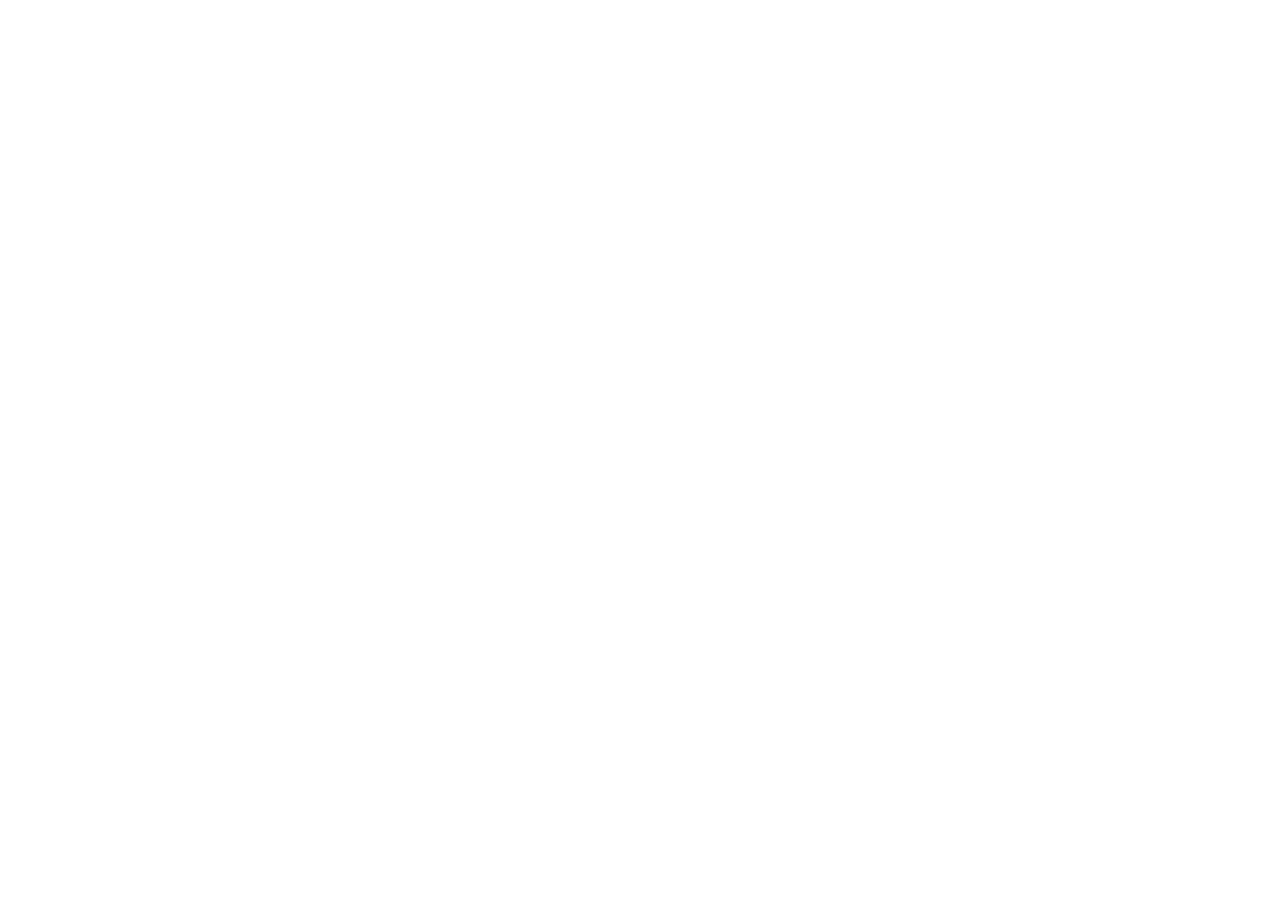
==== home.html @ 7bcd13d3 "finished intro-page(took out img and added radial gradient background instead, added boiler plate fo" ====
<!DOCTYPE html>
<html lang="en">
<head>
    <meta charset="UTF-8">
    <meta name="viewport" content="width=device-width, initial-scale=1.0">
    <meta http-equiv="X-UA-Compatible" content="ie=edge">
    <title>Gordon's Portfolio</title>
    <link rel="stylesheet" href="css/bootstrap.min.css">
    <link rel="stylesheet" href="css/all.min.css">
    <link rel="stylesheet" href="css/styles.css">
</head>
<body>
   
</body>
</html>
---- css/all.min.css ----
.fa,.fab,.fal,.far,.fas{-moz-osx-font-smoothing:grayscale;-webkit-font-smoothing:antialiased;display:inline-block;font-style:normal;font-variant:normal;text-rendering:auto;line-height:1}.fa-lg{font-size:1.33333em;line-height:.75em;vertical-align:-.0667em}.fa-xs{font-size:.75em}.fa-sm{font-size:.875em}.fa-1x{font-size:1em}.fa-2x{font-size:2em}.fa-3x{font-size:3em}.fa-4x{font-size:4em}.fa-5x{font-size:5em}.fa-6x{font-size:6em}.fa-7x{font-size:7em}.fa-8x{font-size:8em}.fa-9x{font-size:9em}.fa-10x{font-size:10em}.fa-fw{text-align:center;width:1.25em}.fa-ul{list-style-type:none;margin-left:2.5em;padding-left:0}.fa-ul>li{position:relative}.fa-li{left:-2em;position:absolute;text-align:center;width:2em;line-height:inherit}.fa-border{border:.08em solid #eee;border-radius:.1em;padding:.2em .25em .15em}.fa-pull-left{float:left}.fa-pull-right{float:right}.fa.fa-pull-left,.fab.fa-pull-left,.fal.fa-pull-left,.far.fa-pull-left,.fas.fa-pull-left{margin-right:.3em}.fa.fa-pull-right,.fab.fa-pull-right,.fal.fa-pull-right,.far.fa-pull-right,.fas.fa-pull-right{margin-left:.3em}.fa-spin{animation:fa-spin 2s infinite linear}.fa-pulse{animation:fa-spin 1s infinite steps(8)}@keyframes fa-spin{0%{transform:rotate(0deg)}to{transform:rotate(1turn)}}.fa-rotate-90{-ms-filter:"progid:DXImageTransform.Microsoft.BasicImage(rotation=1)";transform:rotate(90deg)}.fa-rotate-180{-ms-filter:"progid:DXImageTransform.Microsoft.BasicImage(rotation=2)";transform:rotate(180deg)}.fa-rotate-270{-ms-filter:"progid:DXImageTransform.Microsoft.BasicImage(rotation=3)";transform:rotate(270deg)}.fa-flip-horizontal{-ms-filter:"progid:DXImageTransform.Microsoft.BasicImage(rotation=0, mirror=1)";transform:scaleX(-1)}.fa-flip-vertical{transform:scaleY(-1)}.fa-flip-both,.fa-flip-horizontal.fa-flip-vertical,.fa-flip-vertical{-ms-filter:"progid:DXImageTransform.Microsoft.BasicImage(rotation=2, mirror=1)"}.fa-flip-both,.fa-flip-horizontal.fa-flip-vertical{transform:scale(-1)}:root .fa-flip-both,:root .fa-flip-horizontal,:root .fa-flip-vertical,:root .fa-rotate-90,:root .fa-rotate-180,:root .fa-rotate-270{filter:none}.fa-stack{display:inline-block;height:2em;line-height:2em;position:relative;vertical-align:middle;width:2.5em}.fa-stack-1x,.fa-stack-2x{left:0;position:absolute;text-align:center;width:100%}.fa-stack-1x{line-height:inherit}.fa-stack-2x{font-size:2em}.fa-inverse{color:#fff}.fa-500px:before{content:"\f26e"}.fa-accessible-icon:before{content:"\f368"}.fa-accusoft:before{content:"\f369"}.fa-acquisitions-incorporated:before{content:"\f6af"}.fa-ad:before{content:"\f641"}.fa-address-book:before{content:"\f2b9"}.fa-address-card:before{content:"\f2bb"}.fa-adjust:before{content:"\f042"}.fa-adn:before{content:"\f170"}.fa-adobe:before{content:"\f778"}.fa-adversal:before{content:"\f36a"}.fa-affiliatetheme:before{content:"\f36b"}.fa-air-freshener:before{content:"\f5d0"}.fa-algolia:before{content:"\f36c"}.fa-align-center:before{content:"\f037"}.fa-align-justify:before{content:"\f039"}.fa-align-left:before{content:"\f036"}.fa-align-right:before{content:"\f038"}.fa-alipay:before{content:"\f642"}.fa-allergies:before{content:"\f461"}.fa-amazon:before{content:"\f270"}.fa-amazon-pay:before{content:"\f42c"}.fa-ambulance:before{content:"\f0f9"}.fa-american-sign-language-interpreting:before{content:"\f2a3"}.fa-amilia:before{content:"\f36d"}.fa-anchor:before{content:"\f13d"}.fa-android:before{content:"\f17b"}.fa-angellist:before{content:"\f209"}.fa-angle-double-down:before{content:"\f103"}.fa-angle-double-left:before{content:"\f100"}.fa-angle-double-right:before{content:"\f101"}.fa-angle-double-up:before{content:"\f102"}.fa-angle-down:before{content:"\f107"}.fa-angle-left:before{content:"\f104"}.fa-angle-right:before{content:"\f105"}.fa-angle-up:before{content:"\f106"}.fa-angry:before{content:"\f556"}.fa-angrycreative:before{content:"\f36e"}.fa-angular:before{content:"\f420"}.fa-ankh:before{content:"\f644"}.fa-app-store:before{content:"\f36f"}.fa-app-store-ios:before{content:"\f370"}.fa-apper:before{content:"\f371"}.fa-apple:before{content:"\f179"}.fa-apple-alt:before{content:"\f5d1"}.fa-apple-pay:before{content:"\f415"}.fa-archive:before{content:"\f187"}.fa-archway:before{content:"\f557"}.fa-arrow-alt-circle-down:before{content:"\f358"}.fa-arrow-alt-circle-left:before{content:"\f359"}.fa-arrow-alt-circle-right:before{content:"\f35a"}.fa-arrow-alt-circle-up:before{content:"\f35b"}.fa-arrow-circle-down:before{content:"\f0ab"}.fa-arrow-circle-left:before{content:"\f0a8"}.fa-arrow-circle-right:before{content:"\f0a9"}.fa-arrow-circle-up:before{content:"\f0aa"}.fa-arrow-down:before{content:"\f063"}.fa-arrow-left:before{content:"\f060"}.fa-arrow-right:before{content:"\f061"}.fa-arrow-up:before{content:"\f062"}.fa-arrows-alt:before{content:"\f0b2"}.fa-arrows-alt-h:before{content:"\f337"}.fa-arrows-alt-v:before{content:"\f338"}.fa-artstation:before{content:"\f77a"}.fa-assistive-listening-systems:before{content:"\f2a2"}.fa-asterisk:before{content:"\f069"}.fa-asymmetrik:before{content:"\f372"}.fa-at:before{content:"\f1fa"}.fa-atlas:before{content:"\f558"}.fa-atlassian:before{content:"\f77b"}.fa-atom:before{content:"\f5d2"}.fa-audible:before{content:"\f373"}.fa-audio-description:before{content:"\f29e"}.fa-autoprefixer:before{content:"\f41c"}.fa-avianex:before{content:"\f374"}.fa-aviato:before{content:"\f421"}.fa-award:before{content:"\f559"}.fa-aws:before{content:"\f375"}.fa-baby:before{content:"\f77c"}.fa-baby-carriage:before{content:"\f77d"}.fa-backspace:before{content:"\f55a"}.fa-backward:before{content:"\f04a"}.fa-bacon:before{content:"\f7e5"}.fa-balance-scale:before{content:"\f24e"}.fa-ban:before{content:"\f05e"}.fa-band-aid:before{content:"\f462"}.fa-bandcamp:before{content:"\f2d5"}.fa-barcode:before{content:"\f02a"}.fa-bars:before{content:"\f0c9"}.fa-baseball-ball:before{content:"\f433"}.fa-basketball-ball:before{content:"\f434"}.fa-bath:before{content:"\f2cd"}.fa-battery-empty:before{content:"\f244"}.fa-battery-full:before{content:"\f240"}.fa-battery-half:before{content:"\f242"}.fa-battery-quarter:before{content:"\f243"}.fa-battery-three-quarters:before{content:"\f241"}.fa-bed:before{content:"\f236"}.fa-beer:before{content:"\f0fc"}.fa-behance:before{content:"\f1b4"}.fa-behance-square:before{content:"\f1b5"}.fa-bell:before{content:"\f0f3"}.fa-bell-slash:before{content:"\f1f6"}.fa-bezier-curve:before{content:"\f55b"}.fa-bible:before{content:"\f647"}.fa-bicycle:before{content:"\f206"}.fa-bimobject:before{content:"\f378"}.fa-binoculars:before{content:"\f1e5"}.fa-biohazard:before{content:"\f780"}.fa-birthday-cake:before{content:"\f1fd"}.fa-bitbucket:before{content:"\f171"}.fa-bitcoin:before{content:"\f379"}.fa-bity:before{content:"\f37a"}.fa-black-tie:before{content:"\f27e"}.fa-blackberry:before{content:"\f37b"}.fa-blender:before{content:"\f517"}.fa-blender-phone:before{content:"\f6b6"}.fa-blind:before{content:"\f29d"}.fa-blog:before{content:"\f781"}.fa-blogger:before{content:"\f37c"}.fa-blogger-b:before{content:"\f37d"}.fa-bluetooth:before{content:"\f293"}.fa-bluetooth-b:before{content:"\f294"}.fa-bold:before{content:"\f032"}.fa-bolt:before{content:"\f0e7"}.fa-bomb:before{content:"\f1e2"}.fa-bone:before{content:"\f5d7"}.fa-bong:before{content:"\f55c"}.fa-book:before{content:"\f02d"}.fa-book-dead:before{content:"\f6b7"}.fa-book-medical:before{content:"\f7e6"}.fa-book-open:before{content:"\f518"}.fa-book-reader:before{content:"\f5da"}.fa-bookmark:before{content:"\f02e"}.fa-bowling-ball:before{content:"\f436"}.fa-box:before{content:"\f466"}.fa-box-open:before{content:"\f49e"}.fa-boxes:before{content:"\f468"}.fa-braille:before{content:"\f2a1"}.fa-brain:before{content:"\f5dc"}.fa-bread-slice:before{content:"\f7ec"}.fa-briefcase:before{content:"\f0b1"}.fa-briefcase-medical:before{content:"\f469"}.fa-broadcast-tower:before{content:"\f519"}.fa-broom:before{content:"\f51a"}.fa-brush:before{content:"\f55d"}.fa-btc:before{content:"\f15a"}.fa-bug:before{content:"\f188"}.fa-building:before{content:"\f1ad"}.fa-bullhorn:before{content:"\f0a1"}.fa-bullseye:before{content:"\f140"}.fa-burn:before{content:"\f46a"}.fa-buromobelexperte:before{content:"\f37f"}.fa-bus:before{content:"\f207"}.fa-bus-alt:before{content:"\f55e"}.fa-business-time:before{content:"\f64a"}.fa-buysellads:before{content:"\f20d"}.fa-calculator:before{content:"\f1ec"}.fa-calendar:before{content:"\f133"}.fa-calendar-alt:before{content:"\f073"}.fa-calendar-check:before{content:"\f274"}.fa-calendar-day:before{content:"\f783"}.fa-calendar-minus:before{content:"\f272"}.fa-calendar-plus:before{content:"\f271"}.fa-calendar-times:before{content:"\f273"}.fa-calendar-week:before{content:"\f784"}.fa-camera:before{content:"\f030"}.fa-camera-retro:before{content:"\f083"}.fa-campground:before{content:"\f6bb"}.fa-canadian-maple-leaf:before{content:"\f785"}.fa-candy-cane:before{content:"\f786"}.fa-cannabis:before{content:"\f55f"}.fa-capsules:before{content:"\f46b"}.fa-car:before{content:"\f1b9"}.fa-car-alt:before{content:"\f5de"}.fa-car-battery:before{content:"\f5df"}.fa-car-crash:before{content:"\f5e1"}.fa-car-side:before{content:"\f5e4"}.fa-caret-down:before{content:"\f0d7"}.fa-caret-left:before{content:"\f0d9"}.fa-caret-right:before{content:"\f0da"}.fa-caret-square-down:before{content:"\f150"}.fa-caret-square-left:before{content:"\f191"}.fa-caret-square-right:before{content:"\f152"}.fa-caret-square-up:before{content:"\f151"}.fa-caret-up:before{content:"\f0d8"}.fa-carrot:before{content:"\f787"}.fa-cart-arrow-down:before{content:"\f218"}.fa-cart-plus:before{content:"\f217"}.fa-cash-register:before{content:"\f788"}.fa-cat:before{content:"\f6be"}.fa-cc-amazon-pay:before{content:"\f42d"}.fa-cc-amex:before{content:"\f1f3"}.fa-cc-apple-pay:before{content:"\f416"}.fa-cc-diners-club:before{content:"\f24c"}.fa-cc-discover:before{content:"\f1f2"}.fa-cc-jcb:before{content:"\f24b"}.fa-cc-mastercard:before{content:"\f1f1"}.fa-cc-paypal:before{content:"\f1f4"}.fa-cc-stripe:before{content:"\f1f5"}.fa-cc-visa:before{content:"\f1f0"}.fa-centercode:before{content:"\f380"}.fa-centos:before{content:"\f789"}.fa-certificate:before{content:"\f0a3"}.fa-chair:before{content:"\f6c0"}.fa-chalkboard:before{content:"\f51b"}.fa-chalkboard-teacher:before{content:"\f51c"}.fa-charging-station:before{content:"\f5e7"}.fa-chart-area:before{content:"\f1fe"}.fa-chart-bar:before{content:"\f080"}.fa-chart-line:before{content:"\f201"}.fa-chart-pie:before{content:"\f200"}.fa-check:before{content:"\f00c"}.fa-check-circle:before{content:"\f058"}.fa-check-double:before{content:"\f560"}.fa-check-square:before{content:"\f14a"}.fa-cheese:before{content:"\f7ef"}.fa-chess:before{content:"\f439"}.fa-chess-bishop:before{content:"\f43a"}.fa-chess-board:before{content:"\f43c"}.fa-chess-king:before{content:"\f43f"}.fa-chess-knight:before{content:"\f441"}.fa-chess-pawn:before{content:"\f443"}.fa-chess-queen:before{content:"\f445"}.fa-chess-rook:before{content:"\f447"}.fa-chevron-circle-down:before{content:"\f13a"}.fa-chevron-circle-left:before{content:"\f137"}.fa-chevron-circle-right:before{content:"\f138"}.fa-chevron-circle-up:before{content:"\f139"}.fa-chevron-down:before{content:"\f078"}.fa-chevron-left:before{content:"\f053"}.fa-chevron-right:before{content:"\f054"}.fa-chevron-up:before{content:"\f077"}.fa-child:before{content:"\f1ae"}.fa-chrome:before{content:"\f268"}.fa-church:before{content:"\f51d"}.fa-circle:before{content:"\f111"}.fa-circle-notch:before{content:"\f1ce"}.fa-city:before{content:"\f64f"}.fa-clinic-medical:before{content:"\f7f2"}.fa-clipboard:before{content:"\f328"}.fa-clipboard-check:before{content:"\f46c"}.fa-clipboard-list:before{content:"\f46d"}.fa-clock:before{content:"\f017"}.fa-clone:before{content:"\f24d"}.fa-closed-captioning:before{content:"\f20a"}.fa-cloud:before{content:"\f0c2"}.fa-cloud-download-alt:before{content:"\f381"}.fa-cloud-meatball:before{content:"\f73b"}.fa-cloud-moon:before{content:"\f6c3"}.fa-cloud-moon-rain:before{content:"\f73c"}.fa-cloud-rain:before{content:"\f73d"}.fa-cloud-showers-heavy:before{content:"\f740"}.fa-cloud-sun:before{content:"\f6c4"}.fa-cloud-sun-rain:before{content:"\f743"}.fa-cloud-upload-alt:before{content:"\f382"}.fa-cloudscale:before{content:"\f383"}.fa-cloudsmith:before{content:"\f384"}.fa-cloudversify:before{content:"\f385"}.fa-cocktail:before{content:"\f561"}.fa-code:before{content:"\f121"}.fa-code-branch:before{content:"\f126"}.fa-codepen:before{content:"\f1cb"}.fa-codiepie:before{content:"\f284"}.fa-coffee:before{content:"\f0f4"}.fa-cog:before{content:"\f013"}.fa-cogs:before{content:"\f085"}.fa-coins:before{content:"\f51e"}.fa-columns:before{content:"\f0db"}.fa-comment:before{content:"\f075"}.fa-comment-alt:before{content:"\f27a"}.fa-comment-dollar:before{content:"\f651"}.fa-comment-dots:before{content:"\f4ad"}.fa-comment-medical:before{content:"\f7f5"}.fa-comment-slash:before{content:"\f4b3"}.fa-comments:before{content:"\f086"}.fa-comments-dollar:before{content:"\f653"}.fa-compact-disc:before{content:"\f51f"}.fa-compass:before{content:"\f14e"}.fa-compress:before{content:"\f066"}.fa-compress-arrows-alt:before{content:"\f78c"}.fa-concierge-bell:before{content:"\f562"}.fa-confluence:before{content:"\f78d"}.fa-connectdevelop:before{content:"\f20e"}.fa-contao:before{content:"\f26d"}.fa-cookie:before{content:"\f563"}.fa-cookie-bite:before{content:"\f564"}.fa-copy:before{content:"\f0c5"}.fa-copyright:before{content:"\f1f9"}.fa-couch:before{content:"\f4b8"}.fa-cpanel:before{content:"\f388"}.fa-creative-commons:before{content:"\f25e"}.fa-creative-commons-by:before{content:"\f4e7"}.fa-creative-commons-nc:before{content:"\f4e8"}.fa-creative-commons-nc-eu:before{content:"\f4e9"}.fa-creative-commons-nc-jp:before{content:"\f4ea"}.fa-creative-commons-nd:before{content:"\f4eb"}.fa-creative-commons-pd:before{content:"\f4ec"}.fa-creative-commons-pd-alt:before{content:"\f4ed"}.fa-creative-commons-remix:before{content:"\f4ee"}.fa-creative-commons-sa:before{content:"\f4ef"}.fa-creative-commons-sampling:before{content:"\f4f0"}.fa-creative-commons-sampling-plus:before{content:"\f4f1"}.fa-creative-commons-share:before{content:"\f4f2"}.fa-creative-commons-zero:before{content:"\f4f3"}.fa-credit-card:before{content:"\f09d"}.fa-critical-role:before{content:"\f6c9"}.fa-crop:before{content:"\f125"}.fa-crop-alt:before{content:"\f565"}.fa-cross:before{content:"\f654"}.fa-crosshairs:before{content:"\f05b"}.fa-crow:before{content:"\f520"}.fa-crown:before{content:"\f521"}.fa-crutch:before{content:"\f7f7"}.fa-css3:before{content:"\f13c"}.fa-css3-alt:before{content:"\f38b"}.fa-cube:before{content:"\f1b2"}.fa-cubes:before{content:"\f1b3"}.fa-cut:before{content:"\f0c4"}.fa-cuttlefish:before{content:"\f38c"}.fa-d-and-d:before{content:"\f38d"}.fa-d-and-d-beyond:before{content:"\f6ca"}.fa-dashcube:before{content:"\f210"}.fa-database:before{content:"\f1c0"}.fa-deaf:before{content:"\f2a4"}.fa-delicious:before{content:"\f1a5"}.fa-democrat:before{content:"\f747"}.fa-deploydog:before{content:"\f38e"}.fa-deskpro:before{content:"\f38f"}.fa-desktop:before{content:"\f108"}.fa-dev:before{content:"\f6cc"}.fa-deviantart:before{content:"\f1bd"}.fa-dharmachakra:before{content:"\f655"}.fa-dhl:before{content:"\f790"}.fa-diagnoses:before{content:"\f470"}.fa-diaspora:before{content:"\f791"}.fa-dice:before{content:"\f522"}.fa-dice-d20:before{content:"\f6cf"}.fa-dice-d6:before{content:"\f6d1"}.fa-dice-five:before{content:"\f523"}.fa-dice-four:before{content:"\f524"}.fa-dice-one:before{content:"\f525"}.fa-dice-six:before{content:"\f526"}.fa-dice-three:before{content:"\f527"}.fa-dice-two:before{content:"\f528"}.fa-digg:before{content:"\f1a6"}.fa-digital-ocean:before{content:"\f391"}.fa-digital-tachograph:before{content:"\f566"}.fa-directions:before{content:"\f5eb"}.fa-discord:before{content:"\f392"}.fa-discourse:before{content:"\f393"}.fa-divide:before{content:"\f529"}.fa-dizzy:before{content:"\f567"}.fa-dna:before{content:"\f471"}.fa-dochub:before{content:"\f394"}.fa-docker:before{content:"\f395"}.fa-dog:before{content:"\f6d3"}.fa-dollar-sign:before{content:"\f155"}.fa-dolly:before{content:"\f472"}.fa-dolly-flatbed:before{content:"\f474"}.fa-donate:before{content:"\f4b9"}.fa-door-closed:before{content:"\f52a"}.fa-door-open:before{content:"\f52b"}.fa-dot-circle:before{content:"\f192"}.fa-dove:before{content:"\f4ba"}.fa-download:before{content:"\f019"}.fa-draft2digital:before{content:"\f396"}.fa-drafting-compass:before{content:"\f568"}.fa-dragon:before{content:"\f6d5"}.fa-draw-polygon:before{content:"\f5ee"}.fa-dribbble:before{content:"\f17d"}.fa-dribbble-square:before{content:"\f397"}.fa-dropbox:before{content:"\f16b"}.fa-drum:before{content:"\f569"}.fa-drum-steelpan:before{content:"\f56a"}.fa-drumstick-bite:before{content:"\f6d7"}.fa-drupal:before{content:"\f1a9"}.fa-dumbbell:before{content:"\f44b"}.fa-dumpster:before{content:"\f793"}.fa-dumpster-fire:before{content:"\f794"}.fa-dungeon:before{content:"\f6d9"}.fa-dyalog:before{content:"\f399"}.fa-earlybirds:before{content:"\f39a"}.fa-ebay:before{content:"\f4f4"}.fa-edge:before{content:"\f282"}.fa-edit:before{content:"\f044"}.fa-egg:before{content:"\f7fb"}.fa-eject:before{content:"\f052"}.fa-elementor:before{content:"\f430"}.fa-ellipsis-h:before{content:"\f141"}.fa-ellipsis-v:before{content:"\f142"}.fa-ello:before{content:"\f5f1"}.fa-ember:before{content:"\f423"}.fa-empire:before{content:"\f1d1"}.fa-envelope:before{content:"\f0e0"}.fa-envelope-open:before{content:"\f2b6"}.fa-envelope-open-text:before{content:"\f658"}.fa-envelope-square:before{content:"\f199"}.fa-envira:before{content:"\f299"}.fa-equals:before{content:"\f52c"}.fa-eraser:before{content:"\f12d"}.fa-erlang:before{content:"\f39d"}.fa-ethereum:before{content:"\f42e"}.fa-ethernet:before{content:"\f796"}.fa-etsy:before{content:"\f2d7"}.fa-euro-sign:before{content:"\f153"}.fa-exchange-alt:before{content:"\f362"}.fa-exclamation:before{content:"\f12a"}.fa-exclamation-circle:before{content:"\f06a"}.fa-exclamation-triangle:before{content:"\f071"}.fa-expand:before{content:"\f065"}.fa-expand-arrows-alt:before{content:"\f31e"}.fa-expeditedssl:before{content:"\f23e"}.fa-external-link-alt:before{content:"\f35d"}.fa-external-link-square-alt:before{content:"\f360"}.fa-eye:before{content:"\f06e"}.fa-eye-dropper:before{content:"\f1fb"}.fa-eye-slash:before{content:"\f070"}.fa-facebook:before{content:"\f09a"}.fa-facebook-f:before{content:"\f39e"}.fa-facebook-messenger:before{content:"\f39f"}.fa-facebook-square:before{content:"\f082"}.fa-fantasy-flight-games:before{content:"\f6dc"}.fa-fast-backward:before{content:"\f049"}.fa-fast-forward:before{content:"\f050"}.fa-fax:before{content:"\f1ac"}.fa-feather:before{content:"\f52d"}.fa-feather-alt:before{content:"\f56b"}.fa-fedex:before{content:"\f797"}.fa-fedora:before{content:"\f798"}.fa-female:before{content:"\f182"}.fa-fighter-jet:before{content:"\f0fb"}.fa-figma:before{content:"\f799"}.fa-file:before{content:"\f15b"}.fa-file-alt:before{content:"\f15c"}.fa-file-archive:before{content:"\f1c6"}.fa-file-audio:before{content:"\f1c7"}.fa-file-code:before{content:"\f1c9"}.fa-file-contract:before{content:"\f56c"}.fa-file-csv:before{content:"\f6dd"}.fa-file-download:before{content:"\f56d"}.fa-file-excel:before{content:"\f1c3"}.fa-file-export:before{content:"\f56e"}.fa-file-image:before{content:"\f1c5"}.fa-file-import:before{content:"\f56f"}.fa-file-invoice:before{content:"\f570"}.fa-file-invoice-dollar:before{content:"\f571"}.fa-file-medical:before{content:"\f477"}.fa-file-medical-alt:before{content:"\f478"}.fa-file-pdf:before{content:"\f1c1"}.fa-file-powerpoint:before{content:"\f1c4"}.fa-file-prescription:before{content:"\f572"}.fa-file-signature:before{content:"\f573"}.fa-file-upload:before{content:"\f574"}.fa-file-video:before{content:"\f1c8"}.fa-file-word:before{content:"\f1c2"}.fa-fill:before{content:"\f575"}.fa-fill-drip:before{content:"\f576"}.fa-film:before{content:"\f008"}.fa-filter:before{content:"\f0b0"}.fa-fingerprint:before{content:"\f577"}.fa-fire:before{content:"\f06d"}.fa-fire-alt:before{content:"\f7e4"}.fa-fire-extinguisher:before{content:"\f134"}.fa-firefox:before{content:"\f269"}.fa-first-aid:before{content:"\f479"}.fa-first-order:before{content:"\f2b0"}.fa-first-order-alt:before{content:"\f50a"}.fa-firstdraft:before{content:"\f3a1"}.fa-fish:before{content:"\f578"}.fa-fist-raised:before{content:"\f6de"}.fa-flag:before{content:"\f024"}.fa-flag-checkered:before{content:"\f11e"}.fa-flag-usa:before{content:"\f74d"}.fa-flask:before{content:"\f0c3"}.fa-flickr:before{content:"\f16e"}.fa-flipboard:before{content:"\f44d"}.fa-flushed:before{content:"\f579"}.fa-fly:before{content:"\f417"}.fa-folder:before{content:"\f07b"}.fa-folder-minus:before{content:"\f65d"}.fa-folder-open:before{content:"\f07c"}.fa-folder-plus:before{content:"\f65e"}.fa-font:before{content:"\f031"}.fa-font-awesome:before{content:"\f2b4"}.fa-font-awesome-alt:before{content:"\f35c"}.fa-font-awesome-flag:before{content:"\f425"}.fa-font-awesome-logo-full:before{content:"\f4e6"}.fa-fonticons:before{content:"\f280"}.fa-fonticons-fi:before{content:"\f3a2"}.fa-football-ball:before{content:"\f44e"}.fa-fort-awesome:before{content:"\f286"}.fa-fort-awesome-alt:before{content:"\f3a3"}.fa-forumbee:before{content:"\f211"}.fa-forward:before{content:"\f04e"}.fa-foursquare:before{content:"\f180"}.fa-free-code-camp:before{content:"\f2c5"}.fa-freebsd:before{content:"\f3a4"}.fa-frog:before{content:"\f52e"}.fa-frown:before{content:"\f119"}.fa-frown-open:before{content:"\f57a"}.fa-fulcrum:before{content:"\f50b"}.fa-funnel-dollar:before{content:"\f662"}.fa-futbol:before{content:"\f1e3"}.fa-galactic-republic:before{content:"\f50c"}.fa-galactic-senate:before{content:"\f50d"}.fa-gamepad:before{content:"\f11b"}.fa-gas-pump:before{content:"\f52f"}.fa-gavel:before{content:"\f0e3"}.fa-gem:before{content:"\f3a5"}.fa-genderless:before{content:"\f22d"}.fa-get-pocket:before{content:"\f265"}.fa-gg:before{content:"\f260"}.fa-gg-circle:before{content:"\f261"}.fa-ghost:before{content:"\f6e2"}.fa-gift:before{content:"\f06b"}.fa-gifts:before{content:"\f79c"}.fa-git:before{content:"\f1d3"}.fa-git-square:before{content:"\f1d2"}.fa-github:before{content:"\f09b"}.fa-github-alt:before{content:"\f113"}.fa-github-square:before{content:"\f092"}.fa-gitkraken:before{content:"\f3a6"}.fa-gitlab:before{content:"\f296"}.fa-gitter:before{content:"\f426"}.fa-glass-cheers:before{content:"\f79f"}.fa-glass-martini:before{content:"\f000"}.fa-glass-martini-alt:before{content:"\f57b"}.fa-glass-whiskey:before{content:"\f7a0"}.fa-glasses:before{content:"\f530"}.fa-glide:before{content:"\f2a5"}.fa-glide-g:before{content:"\f2a6"}.fa-globe:before{content:"\f0ac"}.fa-globe-africa:before{content:"\f57c"}.fa-globe-americas:before{content:"\f57d"}.fa-globe-asia:before{content:"\f57e"}.fa-globe-europe:before{content:"\f7a2"}.fa-gofore:before{content:"\f3a7"}.fa-golf-ball:before{content:"\f450"}.fa-goodreads:before{content:"\f3a8"}.fa-goodreads-g:before{content:"\f3a9"}.fa-google:before{content:"\f1a0"}.fa-google-drive:before{content:"\f3aa"}.fa-google-play:before{content:"\f3ab"}.fa-google-plus:before{content:"\f2b3"}.fa-google-plus-g:before{content:"\f0d5"}.fa-google-plus-square:before{content:"\f0d4"}.fa-google-wallet:before{content:"\f1ee"}.fa-gopuram:before{content:"\f664"}.fa-graduation-cap:before{content:"\f19d"}.fa-gratipay:before{content:"\f184"}.fa-grav:before{content:"\f2d6"}.fa-greater-than:before{content:"\f531"}.fa-greater-than-equal:before{content:"\f532"}.fa-grimace:before{content:"\f57f"}.fa-grin:before{content:"\f580"}.fa-grin-alt:before{content:"\f581"}.fa-grin-beam:before{content:"\f582"}.fa-grin-beam-sweat:before{content:"\f583"}.fa-grin-hearts:before{content:"\f584"}.fa-grin-squint:before{content:"\f585"}.fa-grin-squint-tears:before{content:"\f586"}.fa-grin-stars:before{content:"\f587"}.fa-grin-tears:before{content:"\f588"}.fa-grin-tongue:before{content:"\f589"}.fa-grin-tongue-squint:before{content:"\f58a"}.fa-grin-tongue-wink:before{content:"\f58b"}.fa-grin-wink:before{content:"\f58c"}.fa-grip-horizontal:before{content:"\f58d"}.fa-grip-lines:before{content:"\f7a4"}.fa-grip-lines-vertical:before{content:"\f7a5"}.fa-grip-vertical:before{content:"\f58e"}.fa-gripfire:before{content:"\f3ac"}.fa-grunt:before{content:"\f3ad"}.fa-guitar:before{content:"\f7a6"}.fa-gulp:before{content:"\f3ae"}.fa-h-square:before{content:"\f0fd"}.fa-hacker-news:before{content:"\f1d4"}.fa-hacker-news-square:before{content:"\f3af"}.fa-hackerrank:before{content:"\f5f7"}.fa-hamburger:before{content:"\f805"}.fa-hammer:before{content:"\f6e3"}.fa-hamsa:before{content:"\f665"}.fa-hand-holding:before{content:"\f4bd"}.fa-hand-holding-heart:before{content:"\f4be"}.fa-hand-holding-usd:before{content:"\f4c0"}.fa-hand-lizard:before{content:"\f258"}.fa-hand-middle-finger:before{content:"\f806"}.fa-hand-paper:before{content:"\f256"}.fa-hand-peace:before{content:"\f25b"}.fa-hand-point-down:before{content:"\f0a7"}.fa-hand-point-left:before{content:"\f0a5"}.fa-hand-point-right:before{content:"\f0a4"}.fa-hand-point-up:before{content:"\f0a6"}.fa-hand-pointer:before{content:"\f25a"}.fa-hand-rock:before{content:"\f255"}.fa-hand-scissors:before{content:"\f257"}.fa-hand-spock:before{content:"\f259"}.fa-hands:before{content:"\f4c2"}.fa-hands-helping:before{content:"\f4c4"}.fa-handshake:before{content:"\f2b5"}.fa-hanukiah:before{content:"\f6e6"}.fa-hard-hat:before{content:"\f807"}.fa-hashtag:before{content:"\f292"}.fa-hat-wizard:before{content:"\f6e8"}.fa-haykal:before{content:"\f666"}.fa-hdd:before{content:"\f0a0"}.fa-heading:before{content:"\f1dc"}.fa-headphones:before{content:"\f025"}.fa-headphones-alt:before{content:"\f58f"}.fa-headset:before{content:"\f590"}.fa-heart:before{content:"\f004"}.fa-heart-broken:before{content:"\f7a9"}.fa-heartbeat:before{content:"\f21e"}.fa-helicopter:before{content:"\f533"}.fa-highlighter:before{content:"\f591"}.fa-hiking:before{content:"\f6ec"}.fa-hippo:before{content:"\f6ed"}.fa-hips:before{content:"\f452"}.fa-hire-a-helper:before{content:"\f3b0"}.fa-history:before{content:"\f1da"}.fa-hockey-puck:before{content:"\f453"}.fa-holly-berry:before{content:"\f7aa"}.fa-home:before{content:"\f015"}.fa-hooli:before{content:"\f427"}.fa-hornbill:before{content:"\f592"}.fa-horse:before{content:"\f6f0"}.fa-horse-head:before{content:"\f7ab"}.fa-hospital:before{content:"\f0f8"}.fa-hospital-alt:before{content:"\f47d"}.fa-hospital-symbol:before{content:"\f47e"}.fa-hot-tub:before{content:"\f593"}.fa-hotdog:before{content:"\f80f"}.fa-hotel:before{content:"\f594"}.fa-hotjar:before{content:"\f3b1"}.fa-hourglass:before{content:"\f254"}.fa-hourglass-end:before{content:"\f253"}.fa-hourglass-half:before{content:"\f252"}.fa-hourglass-start:before{content:"\f251"}.fa-house-damage:before{content:"\f6f1"}.fa-houzz:before{content:"\f27c"}.fa-hryvnia:before{content:"\f6f2"}.fa-html5:before{content:"\f13b"}.fa-hubspot:before{content:"\f3b2"}.fa-i-cursor:before{content:"\f246"}.fa-ice-cream:before{content:"\f810"}.fa-icicles:before{content:"\f7ad"}.fa-id-badge:before{content:"\f2c1"}.fa-id-card:before{content:"\f2c2"}.fa-id-card-alt:before{content:"\f47f"}.fa-igloo:before{content:"\f7ae"}.fa-image:before{content:"\f03e"}.fa-images:before{content:"\f302"}.fa-imdb:before{content:"\f2d8"}.fa-inbox:before{content:"\f01c"}.fa-indent:before{content:"\f03c"}.fa-industry:before{content:"\f275"}.fa-infinity:before{content:"\f534"}.fa-info:before{content:"\f129"}.fa-info-circle:before{content:"\f05a"}.fa-instagram:before{content:"\f16d"}.fa-intercom:before{content:"\f7af"}.fa-internet-explorer:before{content:"\f26b"}.fa-invision:before{content:"\f7b0"}.fa-ioxhost:before{content:"\f208"}.fa-italic:before{content:"\f033"}.fa-itunes:before{content:"\f3b4"}.fa-itunes-note:before{content:"\f3b5"}.fa-java:before{content:"\f4e4"}.fa-jedi:before{content:"\f669"}.fa-jedi-order:before{content:"\f50e"}.fa-jenkins:before{content:"\f3b6"}.fa-jira:before{content:"\f7b1"}.fa-joget:before{content:"\f3b7"}.fa-joint:before{content:"\f595"}.fa-joomla:before{content:"\f1aa"}.fa-journal-whills:before{content:"\f66a"}.fa-js:before{content:"\f3b8"}.fa-js-square:before{content:"\f3b9"}.fa-jsfiddle:before{content:"\f1cc"}.fa-kaaba:before{content:"\f66b"}.fa-kaggle:before{content:"\f5fa"}.fa-key:before{content:"\f084"}.fa-keybase:before{content:"\f4f5"}.fa-keyboard:before{content:"\f11c"}.fa-keycdn:before{content:"\f3ba"}.fa-khanda:before{content:"\f66d"}.fa-kickstarter:before{content:"\f3bb"}.fa-kickstarter-k:before{content:"\f3bc"}.fa-kiss:before{content:"\f596"}.fa-kiss-beam:before{content:"\f597"}.fa-kiss-wink-heart:before{content:"\f598"}.fa-kiwi-bird:before{content:"\f535"}.fa-korvue:before{content:"\f42f"}.fa-landmark:before{content:"\f66f"}.fa-language:before{content:"\f1ab"}.fa-laptop:before{content:"\f109"}.fa-laptop-code:before{content:"\f5fc"}.fa-laptop-medical:before{content:"\f812"}.fa-laravel:before{content:"\f3bd"}.fa-lastfm:before{content:"\f202"}.fa-lastfm-square:before{content:"\f203"}.fa-laugh:before{content:"\f599"}.fa-laugh-beam:before{content:"\f59a"}.fa-laugh-squint:before{content:"\f59b"}.fa-laugh-wink:before{content:"\f59c"}.fa-layer-group:before{content:"\f5fd"}.fa-leaf:before{content:"\f06c"}.fa-leanpub:before{content:"\f212"}.fa-lemon:before{content:"\f094"}.fa-less:before{content:"\f41d"}.fa-less-than:before{content:"\f536"}.fa-less-than-equal:before{content:"\f537"}.fa-level-down-alt:before{content:"\f3be"}.fa-level-up-alt:before{content:"\f3bf"}.fa-life-ring:before{content:"\f1cd"}.fa-lightbulb:before{content:"\f0eb"}.fa-line:before{content:"\f3c0"}.fa-link:before{content:"\f0c1"}.fa-linkedin:before{content:"\f08c"}.fa-linkedin-in:before{content:"\f0e1"}.fa-linode:before{content:"\f2b8"}.fa-linux:before{content:"\f17c"}.fa-lira-sign:before{content:"\f195"}.fa-list:before{content:"\f03a"}.fa-list-alt:before{content:"\f022"}.fa-list-ol:before{content:"\f0cb"}.fa-list-ul:before{content:"\f0ca"}.fa-location-arrow:before{content:"\f124"}.fa-lock:before{content:"\f023"}.fa-lock-open:before{content:"\f3c1"}.fa-long-arrow-alt-down:before{content:"\f309"}.fa-long-arrow-alt-left:before{content:"\f30a"}.fa-long-arrow-alt-right:before{content:"\f30b"}.fa-long-arrow-alt-up:before{content:"\f30c"}.fa-low-vision:before{content:"\f2a8"}.fa-luggage-cart:before{content:"\f59d"}.fa-lyft:before{content:"\f3c3"}.fa-magento:before{content:"\f3c4"}.fa-magic:before{content:"\f0d0"}.fa-magnet:before{content:"\f076"}.fa-mail-bulk:before{content:"\f674"}.fa-mailchimp:before{content:"\f59e"}.fa-male:before{content:"\f183"}.fa-mandalorian:before{content:"\f50f"}.fa-map:before{content:"\f279"}.fa-map-marked:before{content:"\f59f"}.fa-map-marked-alt:before{content:"\f5a0"}.fa-map-marker:before{content:"\f041"}.fa-map-marker-alt:before{content:"\f3c5"}.fa-map-pin:before{content:"\f276"}.fa-map-signs:before{content:"\f277"}.fa-markdown:before{content:"\f60f"}.fa-marker:before{content:"\f5a1"}.fa-mars:before{content:"\f222"}.fa-mars-double:before{content:"\f227"}.fa-mars-stroke:before{content:"\f229"}.fa-mars-stroke-h:before{content:"\f22b"}.fa-mars-stroke-v:before{content:"\f22a"}.fa-mask:before{content:"\f6fa"}.fa-mastodon:before{content:"\f4f6"}.fa-maxcdn:before{content:"\f136"}.fa-medal:before{content:"\f5a2"}.fa-medapps:before{content:"\f3c6"}.fa-medium:before{content:"\f23a"}.fa-medium-m:before{content:"\f3c7"}.fa-medkit:before{content:"\f0fa"}.fa-medrt:before{content:"\f3c8"}.fa-meetup:before{content:"\f2e0"}.fa-megaport:before{content:"\f5a3"}.fa-meh:before{content:"\f11a"}.fa-meh-blank:before{content:"\f5a4"}.fa-meh-rolling-eyes:before{content:"\f5a5"}.fa-memory:before{content:"\f538"}.fa-mendeley:before{content:"\f7b3"}.fa-menorah:before{content:"\f676"}.fa-mercury:before{content:"\f223"}.fa-meteor:before{content:"\f753"}.fa-microchip:before{content:"\f2db"}.fa-microphone:before{content:"\f130"}.fa-microphone-alt:before{content:"\f3c9"}.fa-microphone-alt-slash:before{content:"\f539"}.fa-microphone-slash:before{content:"\f131"}.fa-microscope:before{content:"\f610"}.fa-microsoft:before{content:"\f3ca"}.fa-minus:before{content:"\f068"}.fa-minus-circle:before{content:"\f056"}.fa-minus-square:before{content:"\f146"}.fa-mitten:before{content:"\f7b5"}.fa-mix:before{content:"\f3cb"}.fa-mixcloud:before{content:"\f289"}.fa-mizuni:before{content:"\f3cc"}.fa-mobile:before{content:"\f10b"}.fa-mobile-alt:before{content:"\f3cd"}.fa-modx:before{content:"\f285"}.fa-monero:before{content:"\f3d0"}.fa-money-bill:before{content:"\f0d6"}.fa-money-bill-alt:before{content:"\f3d1"}.fa-money-bill-wave:before{content:"\f53a"}.fa-money-bill-wave-alt:before{content:"\f53b"}.fa-money-check:before{content:"\f53c"}.fa-money-check-alt:before{content:"\f53d"}.fa-monument:before{content:"\f5a6"}.fa-moon:before{content:"\f186"}.fa-mortar-pestle:before{content:"\f5a7"}.fa-mosque:before{content:"\f678"}.fa-motorcycle:before{content:"\f21c"}.fa-mountain:before{content:"\f6fc"}.fa-mouse-pointer:before{content:"\f245"}.fa-mug-hot:before{content:"\f7b6"}.fa-music:before{content:"\f001"}.fa-napster:before{content:"\f3d2"}.fa-neos:before{content:"\f612"}.fa-network-wired:before{content:"\f6ff"}.fa-neuter:before{content:"\f22c"}.fa-newspaper:before{content:"\f1ea"}.fa-nimblr:before{content:"\f5a8"}.fa-nintendo-switch:before{content:"\f418"}.fa-node:before{content:"\f419"}.fa-node-js:before{content:"\f3d3"}.fa-not-equal:before{content:"\f53e"}.fa-notes-medical:before{content:"\f481"}.fa-npm:before{content:"\f3d4"}.fa-ns8:before{content:"\f3d5"}.fa-nutritionix:before{content:"\f3d6"}.fa-object-group:before{content:"\f247"}.fa-object-ungroup:before{content:"\f248"}.fa-odnoklassniki:before{content:"\f263"}.fa-odnoklassniki-square:before{content:"\f264"}.fa-oil-can:before{content:"\f613"}.fa-old-republic:before{content:"\f510"}.fa-om:before{content:"\f679"}.fa-opencart:before{content:"\f23d"}.fa-openid:before{content:"\f19b"}.fa-opera:before{content:"\f26a"}.fa-optin-monster:before{content:"\f23c"}.fa-osi:before{content:"\f41a"}.fa-otter:before{content:"\f700"}.fa-outdent:before{content:"\f03b"}.fa-page4:before{content:"\f3d7"}.fa-pagelines:before{content:"\f18c"}.fa-pager:before{content:"\f815"}.fa-paint-brush:before{content:"\f1fc"}.fa-paint-roller:before{content:"\f5aa"}.fa-palette:before{content:"\f53f"}.fa-palfed:before{content:"\f3d8"}.fa-pallet:before{content:"\f482"}.fa-paper-plane:before{content:"\f1d8"}.fa-paperclip:before{content:"\f0c6"}.fa-parachute-box:before{content:"\f4cd"}.fa-paragraph:before{content:"\f1dd"}.fa-parking:before{content:"\f540"}.fa-passport:before{content:"\f5ab"}.fa-pastafarianism:before{content:"\f67b"}.fa-paste:before{content:"\f0ea"}.fa-patreon:before{content:"\f3d9"}.fa-pause:before{content:"\f04c"}.fa-pause-circle:before{content:"\f28b"}.fa-paw:before{content:"\f1b0"}.fa-paypal:before{content:"\f1ed"}.fa-peace:before{content:"\f67c"}.fa-pen:before{content:"\f304"}.fa-pen-alt:before{content:"\f305"}.fa-pen-fancy:before{content:"\f5ac"}.fa-pen-nib:before{content:"\f5ad"}.fa-pen-square:before{content:"\f14b"}.fa-pencil-alt:before{content:"\f303"}.fa-pencil-ruler:before{content:"\f5ae"}.fa-penny-arcade:before{content:"\f704"}.fa-people-carry:before{content:"\f4ce"}.fa-pepper-hot:before{content:"\f816"}.fa-percent:before{content:"\f295"}.fa-percentage:before{content:"\f541"}.fa-periscope:before{content:"\f3da"}.fa-person-booth:before{content:"\f756"}.fa-phabricator:before{content:"\f3db"}.fa-phoenix-framework:before{content:"\f3dc"}.fa-phoenix-squadron:before{content:"\f511"}.fa-phone:before{content:"\f095"}.fa-phone-slash:before{content:"\f3dd"}.fa-phone-square:before{content:"\f098"}.fa-phone-volume:before{content:"\f2a0"}.fa-php:before{content:"\f457"}.fa-pied-piper:before{content:"\f2ae"}.fa-pied-piper-alt:before{content:"\f1a8"}.fa-pied-piper-hat:before{content:"\f4e5"}.fa-pied-piper-pp:before{content:"\f1a7"}.fa-piggy-bank:before{content:"\f4d3"}.fa-pills:before{content:"\f484"}.fa-pinterest:before{content:"\f0d2"}.fa-pinterest-p:before{content:"\f231"}.fa-pinterest-square:before{content:"\f0d3"}.fa-pizza-slice:before{content:"\f818"}.fa-place-of-worship:before{content:"\f67f"}.fa-plane:before{content:"\f072"}.fa-plane-arrival:before{content:"\f5af"}.fa-plane-departure:before{content:"\f5b0"}.fa-play:before{content:"\f04b"}.fa-play-circle:before{content:"\f144"}.fa-playstation:before{content:"\f3df"}.fa-plug:before{content:"\f1e6"}.fa-plus:before{content:"\f067"}.fa-plus-circle:before{content:"\f055"}.fa-plus-square:before{content:"\f0fe"}.fa-podcast:before{content:"\f2ce"}.fa-poll:before{content:"\f681"}.fa-poll-h:before{content:"\f682"}.fa-poo:before{content:"\f2fe"}.fa-poo-storm:before{content:"\f75a"}.fa-poop:before{content:"\f619"}.fa-portrait:before{content:"\f3e0"}.fa-pound-sign:before{content:"\f154"}.fa-power-off:before{content:"\f011"}.fa-pray:before{content:"\f683"}.fa-praying-hands:before{content:"\f684"}.fa-prescription:before{content:"\f5b1"}.fa-prescription-bottle:before{content:"\f485"}.fa-prescription-bottle-alt:before{content:"\f486"}.fa-print:before{content:"\f02f"}.fa-procedures:before{content:"\f487"}.fa-product-hunt:before{content:"\f288"}.fa-project-diagram:before{content:"\f542"}.fa-pushed:before{content:"\f3e1"}.fa-puzzle-piece:before{content:"\f12e"}.fa-python:before{content:"\f3e2"}.fa-qq:before{content:"\f1d6"}.fa-qrcode:before{content:"\f029"}.fa-question:before{content:"\f128"}.fa-question-circle:before{content:"\f059"}.fa-quidditch:before{content:"\f458"}.fa-quinscape:before{content:"\f459"}.fa-quora:before{content:"\f2c4"}.fa-quote-left:before{content:"\f10d"}.fa-quote-right:before{content:"\f10e"}.fa-quran:before{content:"\f687"}.fa-r-project:before{content:"\f4f7"}.fa-radiation:before{content:"\f7b9"}.fa-radiation-alt:before{content:"\f7ba"}.fa-rainbow:before{content:"\f75b"}.fa-random:before{content:"\f074"}.fa-raspberry-pi:before{content:"\f7bb"}.fa-ravelry:before{content:"\f2d9"}.fa-react:before{content:"\f41b"}.fa-reacteurope:before{content:"\f75d"}.fa-readme:before{content:"\f4d5"}.fa-rebel:before{content:"\f1d0"}.fa-receipt:before{content:"\f543"}.fa-recycle:before{content:"\f1b8"}.fa-red-river:before{content:"\f3e3"}.fa-reddit:before{content:"\f1a1"}.fa-reddit-alien:before{content:"\f281"}.fa-reddit-square:before{content:"\f1a2"}.fa-redhat:before{content:"\f7bc"}.fa-redo:before{content:"\f01e"}.fa-redo-alt:before{content:"\f2f9"}.fa-registered:before{content:"\f25d"}.fa-renren:before{content:"\f18b"}.fa-reply:before{content:"\f3e5"}.fa-reply-all:before{content:"\f122"}.fa-replyd:before{content:"\f3e6"}.fa-republican:before{content:"\f75e"}.fa-researchgate:before{content:"\f4f8"}.fa-resolving:before{content:"\f3e7"}.fa-restroom:before{content:"\f7bd"}.fa-retweet:before{content:"\f079"}.fa-rev:before{content:"\f5b2"}.fa-ribbon:before{content:"\f4d6"}.fa-ring:before{content:"\f70b"}.fa-road:before{content:"\f018"}.fa-robot:before{content:"\f544"}.fa-rocket:before{content:"\f135"}.fa-rocketchat:before{content:"\f3e8"}.fa-rockrms:before{content:"\f3e9"}.fa-route:before{content:"\f4d7"}.fa-rss:before{content:"\f09e"}.fa-rss-square:before{content:"\f143"}.fa-ruble-sign:before{content:"\f158"}.fa-ruler:before{content:"\f545"}.fa-ruler-combined:before{content:"\f546"}.fa-ruler-horizontal:before{content:"\f547"}.fa-ruler-vertical:before{content:"\f548"}.fa-running:before{content:"\f70c"}.fa-rupee-sign:before{content:"\f156"}.fa-sad-cry:before{content:"\f5b3"}.fa-sad-tear:before{content:"\f5b4"}.fa-safari:before{content:"\f267"}.fa-sass:before{content:"\f41e"}.fa-satellite:before{content:"\f7bf"}.fa-satellite-dish:before{content:"\f7c0"}.fa-save:before{content:"\f0c7"}.fa-schlix:before{content:"\f3ea"}.fa-school:before{content:"\f549"}.fa-screwdriver:before{content:"\f54a"}.fa-scribd:before{content:"\f28a"}.fa-scroll:before{content:"\f70e"}.fa-sd-card:before{content:"\f7c2"}.fa-search:before{content:"\f002"}.fa-search-dollar:before{content:"\f688"}.fa-search-location:before{content:"\f689"}.fa-search-minus:before{content:"\f010"}.fa-search-plus:before{content:"\f00e"}.fa-searchengin:before{content:"\f3eb"}.fa-seedling:before{content:"\f4d8"}.fa-sellcast:before{content:"\f2da"}.fa-sellsy:before{content:"\f213"}.fa-server:before{content:"\f233"}.fa-servicestack:before{content:"\f3ec"}.fa-shapes:before{content:"\f61f"}.fa-share:before{content:"\f064"}.fa-share-alt:before{content:"\f1e0"}.fa-share-alt-square:before{content:"\f1e1"}.fa-share-square:before{content:"\f14d"}.fa-shekel-sign:before{content:"\f20b"}.fa-shield-alt:before{content:"\f3ed"}.fa-ship:before{content:"\f21a"}.fa-shipping-fast:before{content:"\f48b"}.fa-shirtsinbulk:before{content:"\f214"}.fa-shoe-prints:before{content:"\f54b"}.fa-shopping-bag:before{content:"\f290"}.fa-shopping-basket:before{content:"\f291"}.fa-shopping-cart:before{content:"\f07a"}.fa-shopware:before{content:"\f5b5"}.fa-shower:before{content:"\f2cc"}.fa-shuttle-van:before{content:"\f5b6"}.fa-sign:before{content:"\f4d9"}.fa-sign-in-alt:before{content:"\f2f6"}.fa-sign-language:before{content:"\f2a7"}.fa-sign-out-alt:before{content:"\f2f5"}.fa-signal:before{content:"\f012"}.fa-signature:before{content:"\f5b7"}.fa-sim-card:before{content:"\f7c4"}.fa-simplybuilt:before{content:"\f215"}.fa-sistrix:before{content:"\f3ee"}.fa-sitemap:before{content:"\f0e8"}.fa-sith:before{content:"\f512"}.fa-skating:before{content:"\f7c5"}.fa-sketch:before{content:"\f7c6"}.fa-skiing:before{content:"\f7c9"}.fa-skiing-nordic:before{content:"\f7ca"}.fa-skull:before{content:"\f54c"}.fa-skull-crossbones:before{content:"\f714"}.fa-skyatlas:before{content:"\f216"}.fa-skype:before{content:"\f17e"}.fa-slack:before{content:"\f198"}.fa-slack-hash:before{content:"\f3ef"}.fa-slash:before{content:"\f715"}.fa-sleigh:before{content:"\f7cc"}.fa-sliders-h:before{content:"\f1de"}.fa-slideshare:before{content:"\f1e7"}.fa-smile:before{content:"\f118"}.fa-smile-beam:before{content:"\f5b8"}.fa-smile-wink:before{content:"\f4da"}.fa-smog:before{content:"\f75f"}.fa-smoking:before{content:"\f48d"}.fa-smoking-ban:before{content:"\f54d"}.fa-sms:before{content:"\f7cd"}.fa-snapchat:before{content:"\f2ab"}.fa-snapchat-ghost:before{content:"\f2ac"}.fa-snapchat-square:before{content:"\f2ad"}.fa-snowboarding:before{content:"\f7ce"}.fa-snowflake:before{content:"\f2dc"}.fa-snowman:before{content:"\f7d0"}.fa-snowplow:before{content:"\f7d2"}.fa-socks:before{content:"\f696"}.fa-solar-panel:before{content:"\f5ba"}.fa-sort:before{content:"\f0dc"}.fa-sort-alpha-down:before{content:"\f15d"}.fa-sort-alpha-up:before{content:"\f15e"}.fa-sort-amount-down:before{content:"\f160"}.fa-sort-amount-up:before{content:"\f161"}.fa-sort-down:before{content:"\f0dd"}.fa-sort-numeric-down:before{content:"\f162"}.fa-sort-numeric-up:before{content:"\f163"}.fa-sort-up:before{content:"\f0de"}.fa-soundcloud:before{content:"\f1be"}.fa-sourcetree:before{content:"\f7d3"}.fa-spa:before{content:"\f5bb"}.fa-space-shuttle:before{content:"\f197"}.fa-speakap:before{content:"\f3f3"}.fa-spider:before{content:"\f717"}.fa-spinner:before{content:"\f110"}.fa-splotch:before{content:"\f5bc"}.fa-spotify:before{content:"\f1bc"}.fa-spray-can:before{content:"\f5bd"}.fa-square:before{content:"\f0c8"}.fa-square-full:before{content:"\f45c"}.fa-square-root-alt:before{content:"\f698"}.fa-squarespace:before{content:"\f5be"}.fa-stack-exchange:before{content:"\f18d"}.fa-stack-overflow:before{content:"\f16c"}.fa-stamp:before{content:"\f5bf"}.fa-star:before{content:"\f005"}.fa-star-and-crescent:before{content:"\f699"}.fa-star-half:before{content:"\f089"}.fa-star-half-alt:before{content:"\f5c0"}.fa-star-of-david:before{content:"\f69a"}.fa-star-of-life:before{content:"\f621"}.fa-staylinked:before{content:"\f3f5"}.fa-steam:before{content:"\f1b6"}.fa-steam-square:before{content:"\f1b7"}.fa-steam-symbol:before{content:"\f3f6"}.fa-step-backward:before{content:"\f048"}.fa-step-forward:before{content:"\f051"}.fa-stethoscope:before{content:"\f0f1"}.fa-sticker-mule:before{content:"\f3f7"}.fa-sticky-note:before{content:"\f249"}.fa-stop:before{content:"\f04d"}.fa-stop-circle:before{content:"\f28d"}.fa-stopwatch:before{content:"\f2f2"}.fa-store:before{content:"\f54e"}.fa-store-alt:before{content:"\f54f"}.fa-strava:before{content:"\f428"}.fa-stream:before{content:"\f550"}.fa-street-view:before{content:"\f21d"}.fa-strikethrough:before{content:"\f0cc"}.fa-stripe:before{content:"\f429"}.fa-stripe-s:before{content:"\f42a"}.fa-stroopwafel:before{content:"\f551"}.fa-studiovinari:before{content:"\f3f8"}.fa-stumbleupon:before{content:"\f1a4"}.fa-stumbleupon-circle:before{content:"\f1a3"}.fa-subscript:before{content:"\f12c"}.fa-subway:before{content:"\f239"}.fa-suitcase:before{content:"\f0f2"}.fa-suitcase-rolling:before{content:"\f5c1"}.fa-sun:before{content:"\f185"}.fa-superpowers:before{content:"\f2dd"}.fa-superscript:before{content:"\f12b"}.fa-supple:before{content:"\f3f9"}.fa-surprise:before{content:"\f5c2"}.fa-suse:before{content:"\f7d6"}.fa-swatchbook:before{content:"\f5c3"}.fa-swimmer:before{content:"\f5c4"}.fa-swimming-pool:before{content:"\f5c5"}.fa-synagogue:before{content:"\f69b"}.fa-sync:before{content:"\f021"}.fa-sync-alt:before{content:"\f2f1"}.fa-syringe:before{content:"\f48e"}.fa-table:before{content:"\f0ce"}.fa-table-tennis:before{content:"\f45d"}.fa-tablet:before{content:"\f10a"}.fa-tablet-alt:before{content:"\f3fa"}.fa-tablets:before{content:"\f490"}.fa-tachometer-alt:before{content:"\f3fd"}.fa-tag:before{content:"\f02b"}.fa-tags:before{content:"\f02c"}.fa-tape:before{content:"\f4db"}.fa-tasks:before{content:"\f0ae"}.fa-taxi:before{content:"\f1ba"}.fa-teamspeak:before{content:"\f4f9"}.fa-teeth:before{content:"\f62e"}.fa-teeth-open:before{content:"\f62f"}.fa-telegram:before{content:"\f2c6"}.fa-telegram-plane:before{content:"\f3fe"}.fa-temperature-high:before{content:"\f769"}.fa-temperature-low:before{content:"\f76b"}.fa-tencent-weibo:before{content:"\f1d5"}.fa-tenge:before{content:"\f7d7"}.fa-terminal:before{content:"\f120"}.fa-text-height:before{content:"\f034"}.fa-text-width:before{content:"\f035"}.fa-th:before{content:"\f00a"}.fa-th-large:before{content:"\f009"}.fa-th-list:before{content:"\f00b"}.fa-the-red-yeti:before{content:"\f69d"}.fa-theater-masks:before{content:"\f630"}.fa-themeco:before{content:"\f5c6"}.fa-themeisle:before{content:"\f2b2"}.fa-thermometer:before{content:"\f491"}.fa-thermometer-empty:before{content:"\f2cb"}.fa-thermometer-full:before{content:"\f2c7"}.fa-thermometer-half:before{content:"\f2c9"}.fa-thermometer-quarter:before{content:"\f2ca"}.fa-thermometer-three-quarters:before{content:"\f2c8"}.fa-think-peaks:before{content:"\f731"}.fa-thumbs-down:before{content:"\f165"}.fa-thumbs-up:before{content:"\f164"}.fa-thumbtack:before{content:"\f08d"}.fa-ticket-alt:before{content:"\f3ff"}.fa-times:before{content:"\f00d"}.fa-times-circle:before{content:"\f057"}.fa-tint:before{content:"\f043"}.fa-tint-slash:before{content:"\f5c7"}.fa-tired:before{content:"\f5c8"}.fa-toggle-off:before{content:"\f204"}.fa-toggle-on:before{content:"\f205"}.fa-toilet:before{content:"\f7d8"}.fa-toilet-paper:before{content:"\f71e"}.fa-toolbox:before{content:"\f552"}.fa-tools:before{content:"\f7d9"}.fa-tooth:before{content:"\f5c9"}.fa-torah:before{content:"\f6a0"}.fa-torii-gate:before{content:"\f6a1"}.fa-tractor:before{content:"\f722"}.fa-trade-federation:before{content:"\f513"}.fa-trademark:before{content:"\f25c"}.fa-traffic-light:before{content:"\f637"}.fa-train:before{content:"\f238"}.fa-tram:before{content:"\f7da"}.fa-transgender:before{content:"\f224"}.fa-transgender-alt:before{content:"\f225"}.fa-trash:before{content:"\f1f8"}.fa-trash-alt:before{content:"\f2ed"}.fa-trash-restore:before{content:"\f829"}.fa-trash-restore-alt:before{content:"\f82a"}.fa-tree:before{content:"\f1bb"}.fa-trello:before{content:"\f181"}.fa-tripadvisor:before{content:"\f262"}.fa-trophy:before{content:"\f091"}.fa-truck:before{content:"\f0d1"}.fa-truck-loading:before{content:"\f4de"}.fa-truck-monster:before{content:"\f63b"}.fa-truck-moving:before{content:"\f4df"}.fa-truck-pickup:before{content:"\f63c"}.fa-tshirt:before{content:"\f553"}.fa-tty:before{content:"\f1e4"}.fa-tumblr:before{content:"\f173"}.fa-tumblr-square:before{content:"\f174"}.fa-tv:before{content:"\f26c"}.fa-twitch:before{content:"\f1e8"}.fa-twitter:before{content:"\f099"}.fa-twitter-square:before{content:"\f081"}.fa-typo3:before{content:"\f42b"}.fa-uber:before{content:"\f402"}.fa-ubuntu:before{content:"\f7df"}.fa-uikit:before{content:"\f403"}.fa-umbrella:before{content:"\f0e9"}.fa-umbrella-beach:before{content:"\f5ca"}.fa-underline:before{content:"\f0cd"}.fa-undo:before{content:"\f0e2"}.fa-undo-alt:before{content:"\f2ea"}.fa-uniregistry:before{content:"\f404"}.fa-universal-access:before{content:"\f29a"}.fa-university:before{content:"\f19c"}.fa-unlink:before{content:"\f127"}.fa-unlock:before{content:"\f09c"}.fa-unlock-alt:before{content:"\f13e"}.fa-untappd:before{content:"\f405"}.fa-upload:before{content:"\f093"}.fa-ups:before{content:"\f7e0"}.fa-usb:before{content:"\f287"}.fa-user:before{content:"\f007"}.fa-user-alt:before{content:"\f406"}.fa-user-alt-slash:before{content:"\f4fa"}.fa-user-astronaut:before{content:"\f4fb"}.fa-user-check:before{content:"\f4fc"}.fa-user-circle:before{content:"\f2bd"}.fa-user-clock:before{content:"\f4fd"}.fa-user-cog:before{content:"\f4fe"}.fa-user-edit:before{content:"\f4ff"}.fa-user-friends:before{content:"\f500"}.fa-user-graduate:before{content:"\f501"}.fa-user-injured:before{content:"\f728"}.fa-user-lock:before{content:"\f502"}.fa-user-md:before{content:"\f0f0"}.fa-user-minus:before{content:"\f503"}.fa-user-ninja:before{content:"\f504"}.fa-user-nurse:before{content:"\f82f"}.fa-user-plus:before{content:"\f234"}.fa-user-secret:before{content:"\f21b"}.fa-user-shield:before{content:"\f505"}.fa-user-slash:before{content:"\f506"}.fa-user-tag:before{content:"\f507"}.fa-user-tie:before{content:"\f508"}.fa-user-times:before{content:"\f235"}.fa-users:before{content:"\f0c0"}.fa-users-cog:before{content:"\f509"}.fa-usps:before{content:"\f7e1"}.fa-ussunnah:before{content:"\f407"}.fa-utensil-spoon:before{content:"\f2e5"}.fa-utensils:before{content:"\f2e7"}.fa-vaadin:before{content:"\f408"}.fa-vector-square:before{content:"\f5cb"}.fa-venus:before{content:"\f221"}.fa-venus-double:before{content:"\f226"}.fa-venus-mars:before{content:"\f228"}.fa-viacoin:before{content:"\f237"}.fa-viadeo:before{content:"\f2a9"}.fa-viadeo-square:before{content:"\f2aa"}.fa-vial:before{content:"\f492"}.fa-vials:before{content:"\f493"}.fa-viber:before{content:"\f409"}.fa-video:before{content:"\f03d"}.fa-video-slash:before{content:"\f4e2"}.fa-vihara:before{content:"\f6a7"}.fa-vimeo:before{content:"\f40a"}.fa-vimeo-square:before{content:"\f194"}.fa-vimeo-v:before{content:"\f27d"}.fa-vine:before{content:"\f1ca"}.fa-vk:before{content:"\f189"}.fa-vnv:before{content:"\f40b"}.fa-volleyball-ball:before{content:"\f45f"}.fa-volume-down:before{content:"\f027"}.fa-volume-mute:before{content:"\f6a9"}.fa-volume-off:before{content:"\f026"}.fa-volume-up:before{content:"\f028"}.fa-vote-yea:before{content:"\f772"}.fa-vr-cardboard:before{content:"\f729"}.fa-vuejs:before{content:"\f41f"}.fa-walking:before{content:"\f554"}.fa-wallet:before{content:"\f555"}.fa-warehouse:before{content:"\f494"}.fa-water:before{content:"\f773"}.fa-weebly:before{content:"\f5cc"}.fa-weibo:before{content:"\f18a"}.fa-weight:before{content:"\f496"}.fa-weight-hanging:before{content:"\f5cd"}.fa-weixin:before{content:"\f1d7"}.fa-whatsapp:before{content:"\f232"}.fa-whatsapp-square:before{content:"\f40c"}.fa-wheelchair:before{content:"\f193"}.fa-whmcs:before{content:"\f40d"}.fa-wifi:before{content:"\f1eb"}.fa-wikipedia-w:before{content:"\f266"}.fa-wind:before{content:"\f72e"}.fa-window-close:before{content:"\f410"}.fa-window-maximize:before{content:"\f2d0"}.fa-window-minimize:before{content:"\f2d1"}.fa-window-restore:before{content:"\f2d2"}.fa-windows:before{content:"\f17a"}.fa-wine-bottle:before{content:"\f72f"}.fa-wine-glass:before{content:"\f4e3"}.fa-wine-glass-alt:before{content:"\f5ce"}.fa-wix:before{content:"\f5cf"}.fa-wizards-of-the-coast:before{content:"\f730"}.fa-wolf-pack-battalion:before{content:"\f514"}.fa-won-sign:before{content:"\f159"}.fa-wordpress:before{content:"\f19a"}.fa-wordpress-simple:before{content:"\f411"}.fa-wpbeginner:before{content:"\f297"}.fa-wpexplorer:before{content:"\f2de"}.fa-wpforms:before{content:"\f298"}.fa-wpressr:before{content:"\f3e4"}.fa-wrench:before{content:"\f0ad"}.fa-x-ray:before{content:"\f497"}.fa-xbox:before{content:"\f412"}.fa-xing:before{content:"\f168"}.fa-xing-square:before{content:"\f169"}.fa-y-combinator:before{content:"\f23b"}.fa-yahoo:before{content:"\f19e"}.fa-yandex:before{content:"\f413"}.fa-yandex-international:before{content:"\f414"}.fa-yarn:before{content:"\f7e3"}.fa-yelp:before{content:"\f1e9"}.fa-yen-sign:before{content:"\f157"}.fa-yin-yang:before{content:"\f6ad"}.fa-yoast:before{content:"\f2b1"}.fa-youtube:before{content:"\f167"}.fa-youtube-square:before{content:"\f431"}.fa-zhihu:before{content:"\f63f"}.sr-only{border:0;clip:rect(0,0,0,0);height:1px;margin:-1px;overflow:hidden;padding:0;position:absolute;width:1px}.sr-only-focusable:active,.sr-only-focusable:focus{clip:auto;height:auto;margin:0;overflow:visible;position:static;width:auto}@font-face{font-family:"Font Awesome 5 Brands";font-style:normal;font-weight:normal;font-display:auto;src:url(../webfonts/fa-brands-400.eot);src:url(../webfonts/fa-brands-400.eot?#iefix) format("embedded-opentype"),url(../webfonts/fa-brands-400.woff2) format("woff2"),url(../webfonts/fa-brands-400.woff) format("woff"),url(../webfonts/fa-brands-400.ttf) format("truetype"),url(../webfonts/fa-brands-400.svg#fontawesome) format("svg")}.fab{font-family:"Font Awesome 5 Brands"}@font-face{font-family:"Font Awesome 5 Free";font-style:normal;font-weight:400;font-display:auto;src:url(../webfonts/fa-regular-400.eot);src:url(../webfonts/fa-regular-400.eot?#iefix) format("embedded-opentype"),url(../webfonts/fa-regular-400.woff2) format("woff2"),url(../webfonts/fa-regular-400.woff) format("woff"),url(../webfonts/fa-regular-400.ttf) format("truetype"),url(../webfonts/fa-regular-400.svg#fontawesome) format("svg")}.far{font-weight:400}@font-face{font-family:"Font Awesome 5 Free";font-style:normal;font-weight:900;font-display:auto;src:url(../webfonts/fa-solid-900.eot);src:url(../webfonts/fa-solid-900.eot?#iefix) format("embedded-opentype"),url(../webfonts/fa-solid-900.woff2) format("woff2"),url(../webfonts/fa-solid-900.woff) format("woff"),url(../webfonts/fa-solid-900.ttf) format("truetype"),url(../webfonts/fa-solid-900.svg#fontawesome) format("svg")}.fa,.far,.fas{font-family:"Font Awesome 5 Free"}.fa,.fas{font-weight:900}
---- css/styles.css ----
#main_intro {
    background-image: radial-gradient(#e5e5e5, #b1a7a5);
}

.hero_img {
    /* background-image: url('../img/hero-intro-1.jpg'); */
    height: 100vh;
    display: flex;
    flex-direction: column;
    justify-content: space-evenly;
}

.flex_c {
    display: flex;
    justify-content: center;
}

.flex_space_b {
    display: flex;
    justify-content: space-between;
}

.btn-default {
    background-color: #191919;
}
.btn-default:hover {
    background-color: #313131;
}

.soc_med , .btn-default {
    color: #ea3057; 
}

.soc_med:hover , .btn-default:hover {
    color: #ba2a48;
}
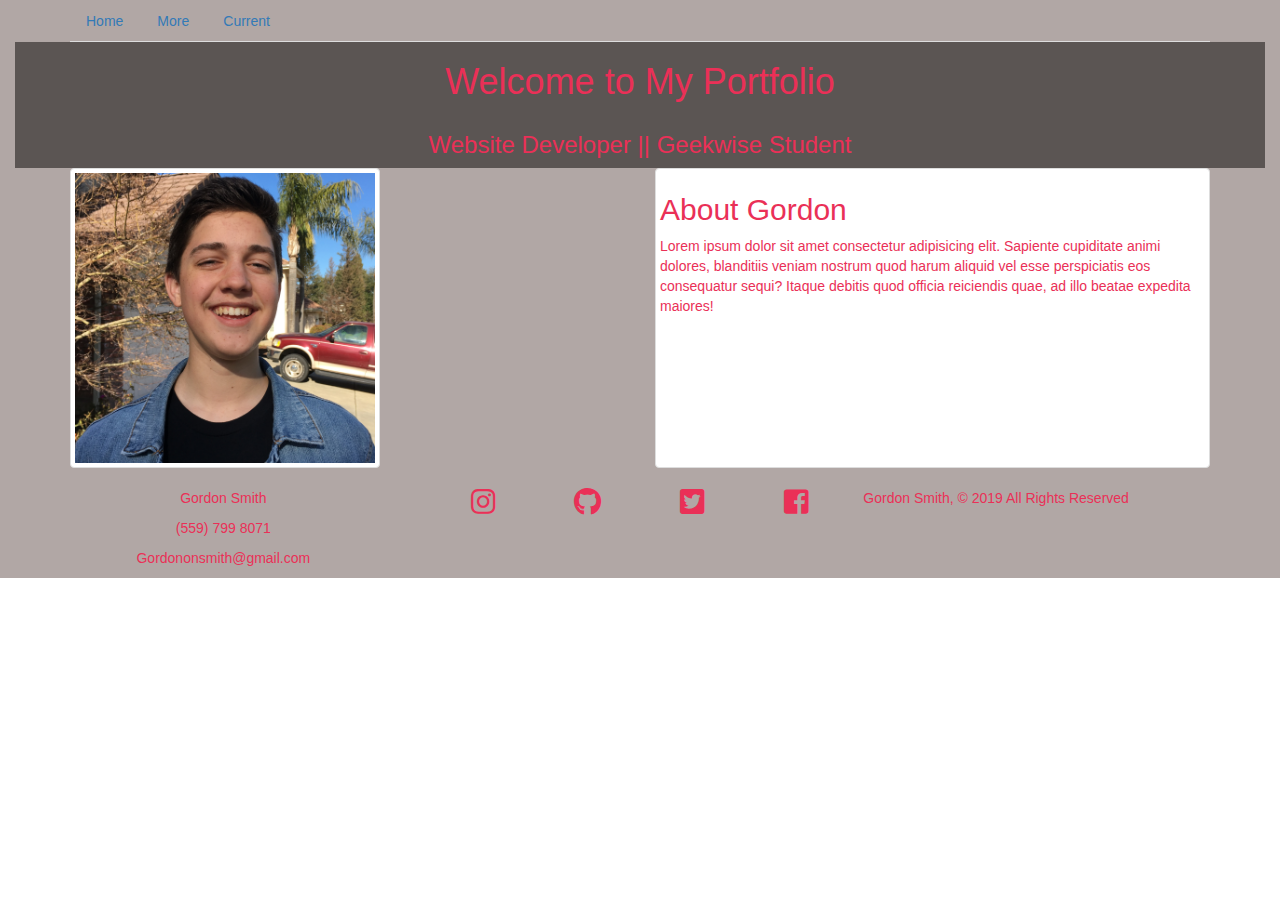
==== commit 09cb75d2: "added nav, jumbo, thumbnails, and footer to home page" ====
--- a/home.html
+++ b/home.html
@@ -10,6 +10,99 @@
     <link rel="stylesheet" href="css/styles.css">
 </head>
 <body>
-   
+   <div class="container-fluid" id="main">
+        <nav class="container">
+            <div class="row">
+                <div class="col-md-12 col-xs-12">
+                    <ul class="nav nav-tabs">
+                        <li role="presentation"><a href="home.html">Home</a></li>
+                        <li role="presentation"><a href="#">More</a></li>
+                        <li role="presentation"><a href="#">Current</a></li>
+                    </ul>
+                </div>
+            </div>
+        </nav>
+        <main class="dg">
+            <div class="container-fluid">
+                <div class="row">
+                    <div class="col-md-12 col-xs-12 flex_c">
+                        <h1>Welcome to My Portfolio</h1>
+                    </div>
+                </div>
+                <div class="row">
+                    <div class="col-md-12 col-xs-12 flex_c">
+                        <h3>Website Developer || Geekwise Student</h3>
+                    </div>
+                </div>
+            </div>
+        </main>
+        <section class="container">
+            <div class="row flex_c">
+                <div class="col-md-6 col-xs-10">
+                    <img class="img-responsive thumbnail" src="img/Github.jpg" alt="Gordon P Smith">
+                </div>
+                <div class="col-md-6 col-xs-10">
+                    <div class="thumbnail">
+                        <h2>About Gordon</h2>
+                        <p>Lorem ipsum dolor sit amet consectetur adipisicing elit. Sapiente cupiditate animi dolores, blanditiis veniam nostrum quod harum aliquid vel esse perspiciatis eos consequatur sequi? Itaque debitis quod officia reiciendis quae, ad illo beatae expedita maiores!</p>
+                    </div>
+                </div>
+            </div>
+        </section>
+        <footer class="container-fluid">
+            <div class="row">
+                <div class="col-md-4 col-xs-4">
+                    <div class="row flex_c">
+                        <div class="col-md-6 col-xs-6 flex_c">
+                            <p>Gordon Smith</p>
+                        </div>
+                    </div>
+                    <div class="row flex_c">
+                        <div class="col-md-6 col-xs-6 flex_c">
+                            <p>(559) 799 8071</p>
+                        </div>
+                    </div>
+                    <div class="row flex_c">
+                        <div class="col-md-6 col-xs-6 flex_c">
+                            <p>Gordononsmith@gmail.com</p>
+                        </div>
+                    </div>
+                </div>
+                <div class="col-md-4 col-xs-4">
+                    <div class="row flex_space_b">
+                        <div class="col-md-3 col-xs-3 flex_c">
+                            <a href="https://www.instagram.com/gordon_smith1/" target="_blank">
+                                <i class="soc_med fab fa-instagram fa-2x"></i>
+                            </a>
+                        </div>
+                        <div class="col-md-3 col-xs-3 flex_c">
+                            <a href="https://github.com/GordonSmith1" target="_blank">
+                                <i class="soc_med fab fa-github fa-2x"></i>
+                            </a>
+                        </div>
+                        <div class="col-md-3 col-xs-3 flex_c">
+                            <a href="https://twitter.com/" target="_blank">
+                                <i class="soc_med fab fa-twitter-square fa-2x"></i>
+                            </a>
+                        </div>
+                        <div class="col-md-3 col-xs-3 flex_c">
+                            <a href="https://www.facebook.com/profile.php?id=100008493226872" target="_blank">
+                                <i class="soc_med fab fa-facebook-square fa-2x"></i>
+                            </a>
+                        </div>
+                    </div>
+                </div>
+                <div class="col-md-4 col-xs-4">
+                    <div class="row flex_c">
+                        <div class="col-md-12 col-xs-12">
+                            <p>Gordon Smith, © 2019 All Rights Reserved</p>
+                        </div>
+                    </div>
+                </div>
+            </div>
+        </footer>
+   </div>
+   <script src="https://ajax.googleapis.com/ajax/libs/jquery/1.11.3/jquery.min.js"></script>
+    <script src="js/bootstrap.min.js"></script>
 </body>
 </html>--- a/css/styles.css
+++ b/css/styles.css
@@ -1,13 +1,15 @@
+/* Global */
 #main_intro {
     background-image: radial-gradient(#e5e5e5, #b1a7a5);
 }
 
-.hero_img {
-    /* background-image: url('../img/hero-intro-1.jpg'); */
-    height: 100vh;
-    display: flex;
-    flex-direction: column;
-    justify-content: space-evenly;
+#main {
+    background-color: #b1a7a5;
+    color: #ea3057;
+}
+
+.dg {
+    background-color: #5b5553;
 }
 
 .flex_c {
@@ -20,11 +22,10 @@
     justify-content: space-between;
 }
 
-.btn-default {
-    background-color: #191919;
-}
-.btn-default:hover {
-    background-color: #313131;
+.flex_space_b_col {
+    display: flex;
+    flex-direction: column;
+    justify-content: space-between;
 }
 
 .soc_med , .btn-default {
@@ -34,3 +35,34 @@
 .soc_med:hover , .btn-default:hover {
     color: #ba2a48;
 }
+
+.thumbnail {
+    height: 300px;
+}
+/* Intro Page */
+.hero_img {
+    /* background-image: url('../img/hero-intro-1.jpg'); */
+    height: 100vh;
+    display: flex;
+    flex-direction: column;
+    justify-content: space-evenly;
+}
+
+.btn-default {
+    background-color: #191919;
+}
+.btn-default:hover {
+    background-color: #313131;
+}
+
+/* Home Page */
+.text-sm {
+    color: #5b5553;
+}
+
+.jumbotron {
+    border-radius: 0px;
+    border-style: none;
+}
+
+
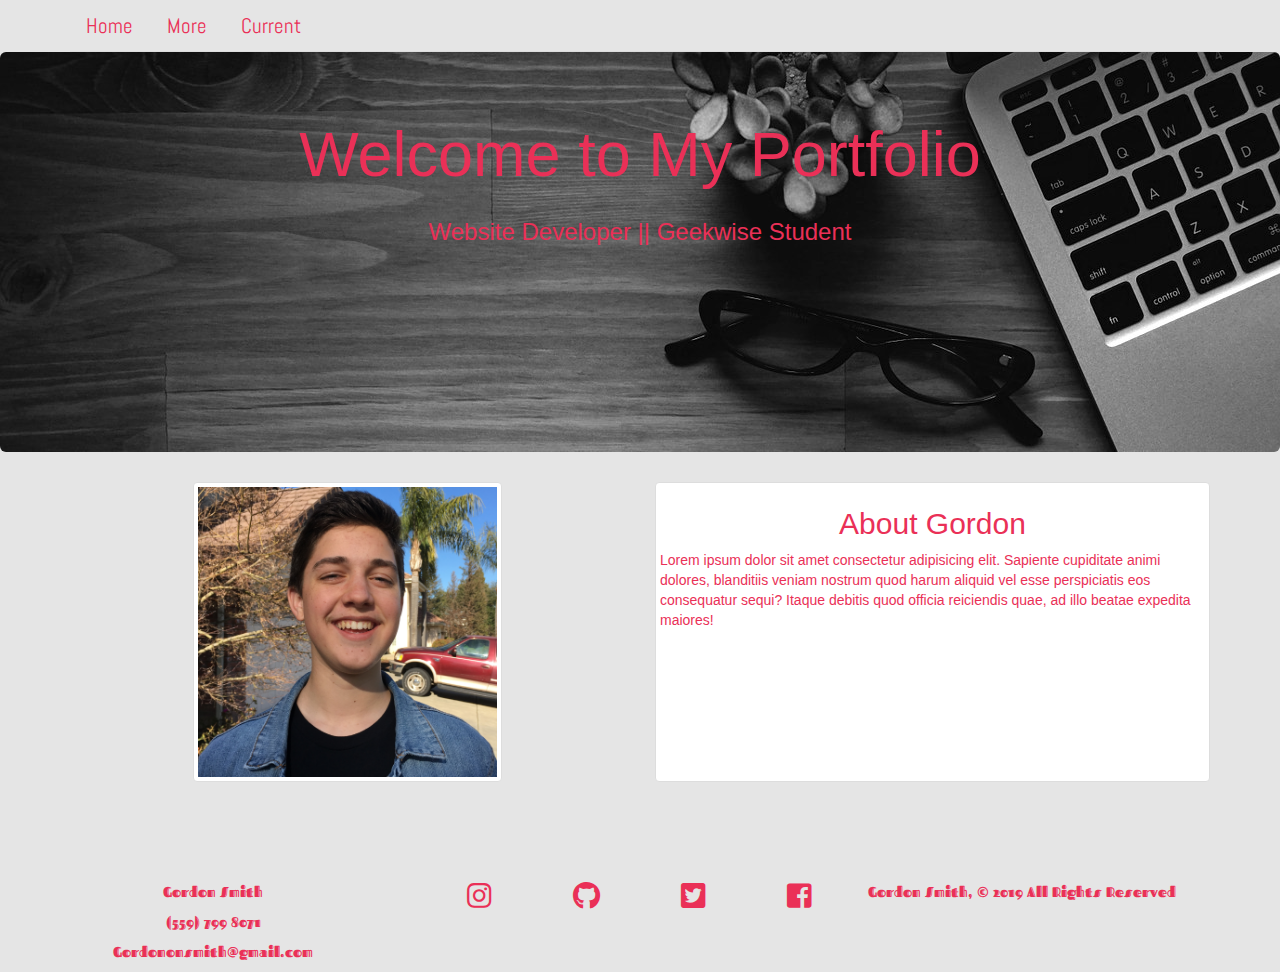
==== commit 4d4320e4: "changed colors on home paage" ====
--- a/home.html
+++ b/home.html
@@ -5,6 +5,7 @@
     <meta name="viewport" content="width=device-width, initial-scale=1.0">
     <meta http-equiv="X-UA-Compatible" content="ie=edge">
     <title>Gordon's Portfolio</title>
+    <link href="https://fonts.googleapis.com/css?family=Abel|Fascinate+Inline|Playfair+Display+SC" rel="stylesheet">
     <link rel="stylesheet" href="css/bootstrap.min.css">
     <link rel="stylesheet" href="css/all.min.css">
     <link rel="stylesheet" href="css/styles.css">
@@ -22,8 +23,8 @@
                 </div>
             </div>
         </nav>
-        <main class="dg">
-            <div class="container-fluid">
+        <main class="jumbotron home_back">
+            <div class="container">
                 <div class="row">
                     <div class="col-md-12 col-xs-12 flex_c">
                         <h1>Welcome to My Portfolio</h1>
@@ -37,13 +38,13 @@
             </div>
         </main>
         <section class="container">
-            <div class="row flex_c">
-                <div class="col-md-6 col-xs-10">
+            <div class="row">
+                <div class="col-md-6 col-xs-12 flex_c">
                     <img class="img-responsive thumbnail" src="img/Github.jpg" alt="Gordon P Smith">
                 </div>
-                <div class="col-md-6 col-xs-10">
+                <div class="col-md-6 col-xs-12 flex_c">
                     <div class="thumbnail">
-                        <h2>About Gordon</h2>
+                        <h2 class="flex_c">About Gordon</h2>
                         <p>Lorem ipsum dolor sit amet consectetur adipisicing elit. Sapiente cupiditate animi dolores, blanditiis veniam nostrum quod harum aliquid vel esse perspiciatis eos consequatur sequi? Itaque debitis quod officia reiciendis quae, ad illo beatae expedita maiores!</p>
                     </div>
                 </div>
--- a/css/styles.css
+++ b/css/styles.css
@@ -1,11 +1,15 @@
 /* Global */
 #main_intro {
     background-image: radial-gradient(#e5e5e5, #b1a7a5);
+    padding: 0;
+    margin: 0;
 }
 
 #main {
-    background-color: #b1a7a5;
+    background-color: #e5e5e5;
     color: #ea3057;
+    padding: 0;
+    margin: 0;
 }
 
 .dg {
@@ -28,11 +32,11 @@
     justify-content: space-between;
 }
 
-.soc_med , .btn-default {
+.soc_med , .btn-default , li>a {
     color: #ea3057; 
 }
 
-.soc_med:hover , .btn-default:hover {
+.soc_med:hover , .btn-default:hover li>a:hover {
     color: #ba2a48;
 }
 
@@ -63,6 +67,25 @@
 .jumbotron {
     border-radius: 0px;
     border-style: none;
+    height: 400px;
+}
+
+.home_back {
+    background-image: url('../img/hero-intro-1.jpg');
+
+}
+
+li>a {
+    font-family: 'Abel', sans-serif;
+    font-size: 1.5em;
+}
+
+section {
+    min-height: 400px;
+}
+
+footer {
+    font-family: 'Fascinate Inline', cursive;
 }
 
 
